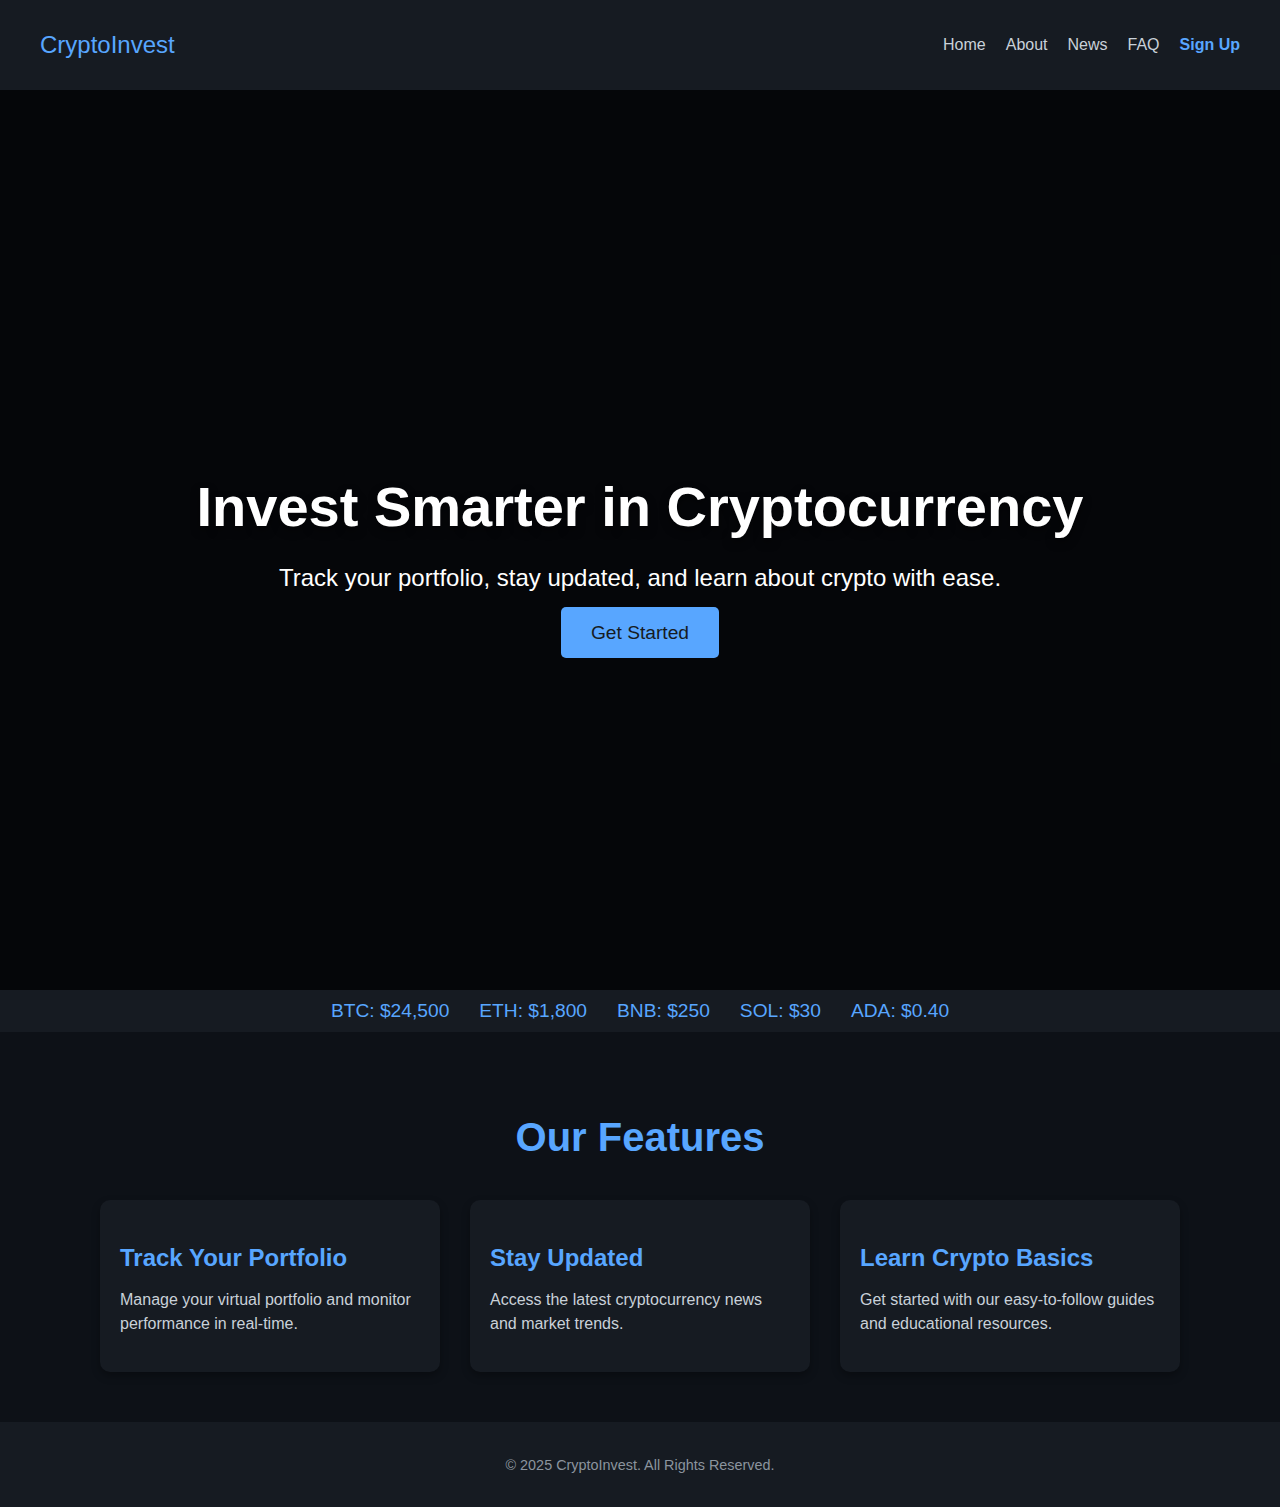
==== index.html @ 0f67bf30 "page d'acceuil design" ====
<!DOCTYPE html>
<html lang="en">
<head>
    <meta charset="UTF-8">
    <meta name="viewport" content="width=device-width, initial-scale=1.0">
    <title>Crypto Investment Platform</title>
    <link rel="stylesheet" href="assets/css/style.css">
</head>
<body>
    <!-- Header -->
    <header>
        <div class="logo">CryptoInvest</div>
        <nav>
            <ul>
                <li><a href="index.html">Home</a></li>
                <li><a href="about.html">About</a></li>
                <li><a href="news.html">News</a></li>
                <li><a href="faq.html">FAQ</a></li>
                <li><a href="login.html" class="cta">Sign Up</a></li>
            </ul>
        </nav>
    </header>

    <!-- Hero Section -->
    <section class="hero">
        <div class="hero-content">
            <h1>Invest Smarter in Cryptocurrency</h1>
            <p>Track your portfolio, stay updated, and learn about crypto with ease.</p>
            <a href="login.html" class="btn-primary">Get Started</a>
        </div>
    </section>
    
    <!-- Price Ticker -->
    <section class="price-ticker">
        <div class="ticker">
            <span>BTC: $24,500</span>
            <span>ETH: $1,800</span>
            <span>BNB: $250</span>
            <span>SOL: $30</span>
            <span>ADA: $0.40</span>
        </div>
    </section>

    <!-- Features Section -->
    <section class="features">
        <h2>Our Features</h2>
        <div class="feature-grid">
            <div class="feature">
                <h3>Track Your Portfolio</h3>
                <p>Manage your virtual portfolio and monitor performance in real-time.</p>
            </div>
            <div class="feature">
                <h3>Stay Updated</h3>
                <p>Access the latest cryptocurrency news and market trends.</p>
            </div>
            <div class="feature">
                <h3>Learn Crypto Basics</h3>
                <p>Get started with our easy-to-follow guides and educational resources.</p>
            </div>
        </div>
    </section>

    <!-- Footer -->
    <footer>
        <p>&copy; 2025 CryptoInvest. All Rights Reserved.</p>
    </footer>
</body>
</html>
---- assets/css/style.css ----
/* General Styles */
body {
    margin: 0;
    font-family: Arial, sans-serif;
    background-color: #0d1117;
    color: #c9d1d9;
}

/* Header */
header {
    display: flex;
    justify-content: space-between;
    align-items: center;
    padding: 20px 40px;
    background: #161b22;
    position: sticky;
    top: 0;
    z-index: 1000;
}

header .logo {
    font-size: 1.5em;
    color: #58a6ff;
}

header nav ul {
    list-style: none;
    display: flex;
    gap: 20px;
}

header nav ul li {
    display: inline;
}

header nav ul li a {
    text-decoration: none;
    color: #c9d1d9;
    font-size: 1rem;
    transition: color 0.3s;
}

header nav ul li a:hover,
header nav ul li a.cta {
    color: #58a6ff;
    font-weight: bold;
}

/* Hero Section */
.hero {
    display: flex;
    flex-direction: column;
    align-items: center;
    justify-content: center;
    height: 100vh; /* Prend toute la hauteur de l'écran */
    background-image: url('/assets/images/bg-hero.webp');
    background-size: cover;
    background-position: center;
    color: #ffffff;
    text-align: center;
    padding: 0 20px; /* Espacement pour éviter que le texte touche les bords */
    position: relative; /* Nécessaire pour des overlays */
}

.hero::after {
    content: '';
    position: absolute;
    top: 0;
    left: 0;
    width: 100%;
    height: 100%;
    background: rgba(0, 0, 0, 0.6); /* Overlay sombre pour rendre le texte lisible */
    z-index: 1;
}

.hero-content {
    position: relative; /* Pour que le contenu soit au-dessus de l'overlay */
    z-index: 2;
}

.hero h1 {
    font-size: 3.5rem;
    margin-bottom: 20px;
    line-height: 1.2;
    text-shadow: 0 4px 8px rgba(0, 0, 0, 0.5); /* Ajoute de la lisibilité */
}

.hero p {
    font-size: 1.5rem;
    margin-bottom: 30px;
}

.btn-primary {
    background: #58a6ff;
    color: #161b22;
    padding: 15px 30px;
    text-decoration: none;
    font-size: 1.2rem;
    border-radius: 5px;
    transition: background 0.3s;
}

.btn-primary:hover {
    background: #1f6feb;
}

/* Price Ticker */
.price-ticker {
    background: #161b22;
    padding: 10px 0;
    overflow: hidden;
}

.price-ticker .ticker {
    display: flex;
    gap: 30px;
    justify-content: center;
    animation: scroll 20s linear infinite;
    color: #58a6ff;
    font-size: 1.2rem;
}

@keyframes scroll {
    0% {
        transform: translateX(100%);
    }
    100% {
        transform: translateX(-100%);
    }
}

/* Features Section */
.features {
    background: #0d1117;
    padding: 50px 20px;
    text-align: center;
}

.features h2 {
    font-size: 2.5rem;
    margin-bottom: 40px;
    color: #58a6ff;
}

.feature-grid {
    display: flex;
    flex-wrap: wrap;
    gap: 30px;
    justify-content: center;
}

.feature {
    background: #161b22;
    padding: 20px;
    border-radius: 10px;
    width: 300px;
    text-align: left;
    box-shadow: 0 4px 8px rgba(0, 0, 0, 0.3);
}

.feature h3 {
    font-size: 1.5rem;
    margin-bottom: 10px;
    color: #58a6ff;
}

.feature p {
    font-size: 1rem;
    line-height: 1.5;
    color: #c9d1d9;
}

/* Footer */
footer {
    text-align: center;
    padding: 20px;
    background: #161b22;
    color: #8b949e;
    font-size: 0.9rem;
}
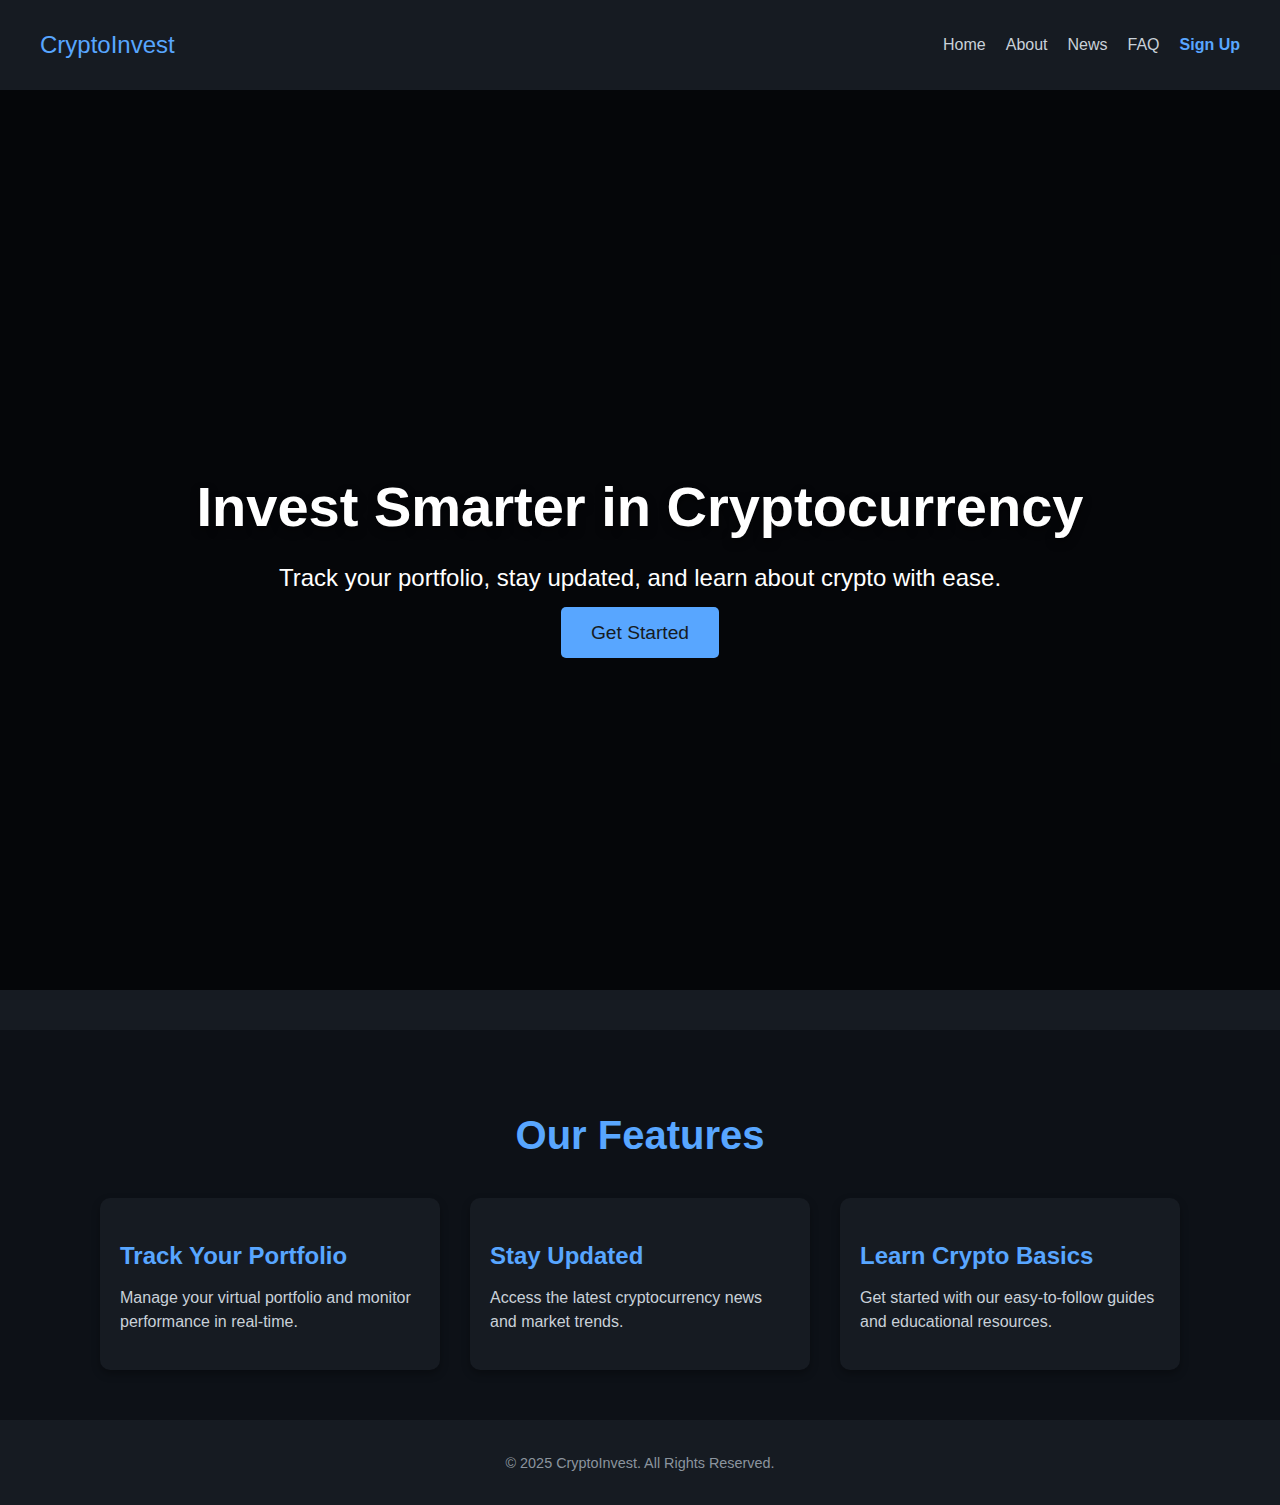
==== commit 3f7076ba: "ajout bandeau price ticker" ====
--- a/index.html
+++ b/index.html
@@ -33,13 +33,9 @@
     <!-- Price Ticker -->
     <section class="price-ticker">
         <div class="ticker">
-            <span>BTC: $24,500</span>
-            <span>ETH: $1,800</span>
-            <span>BNB: $250</span>
-            <span>SOL: $30</span>
-            <span>ADA: $0.40</span>
         </div>
     </section>
+
 
     <!-- Features Section -->
     <section class="features">
@@ -64,5 +60,6 @@
     <footer>
         <p>&copy; 2025 CryptoInvest. All Rights Reserved.</p>
     </footer>
+    <script src="assets/js/api_price_ticker.js"></script>
 </body>
 </html>
--- a/assets/css/style.css
+++ b/assets/css/style.css
@@ -107,27 +107,35 @@
 /* Price Ticker */
 .price-ticker {
     background: #161b22;
-    padding: 10px 0;
-    overflow: hidden;
-}
-
-.price-ticker .ticker {
+    overflow: hidden; /* Cache les éléments en dehors du conteneur */
+    position: relative;
+    height: 40px; /* Hauteur de la barre */
+}
+
+.ticker {
     display: flex;
     gap: 30px;
-    justify-content: center;
-    animation: scroll 20s linear infinite;
-    color: #58a6ff;
+    white-space: nowrap; /* Empêche les retours à la ligne */
+    will-change: transform; /* Optimisation des performances */
+    animation: scroll 10s linear infinite; /* Animation par défaut */
+}
+
+.ticker span {
     font-size: 1.2rem;
-}
-
+    color: #58a6ff;
+}
+
+/* Animation CSS */
 @keyframes scroll {
     0% {
-        transform: translateX(100%);
+        transform: translateX(0);
     }
     100% {
         transform: translateX(-100%);
     }
 }
+
+
 
 /* Features Section */
 .features {
@@ -178,3 +186,24 @@
     color: #8b949e;
     font-size: 0.9rem;
 }
+
+.crypto {
+    font-size: 1.2rem;
+    margin-right: 20px;
+    display: inline-block;
+    transition: color 0.3s ease, transform 0.3s ease;
+}
+
+.crypto.green {
+    color: rgb(16, 192, 16);
+    font-weight: bold;
+}
+
+.crypto.red {
+    color: rgb(238, 39, 39);
+    font-weight: bold;
+}
+
+.crypto:hover {
+    transform: scale(1.1);
+}
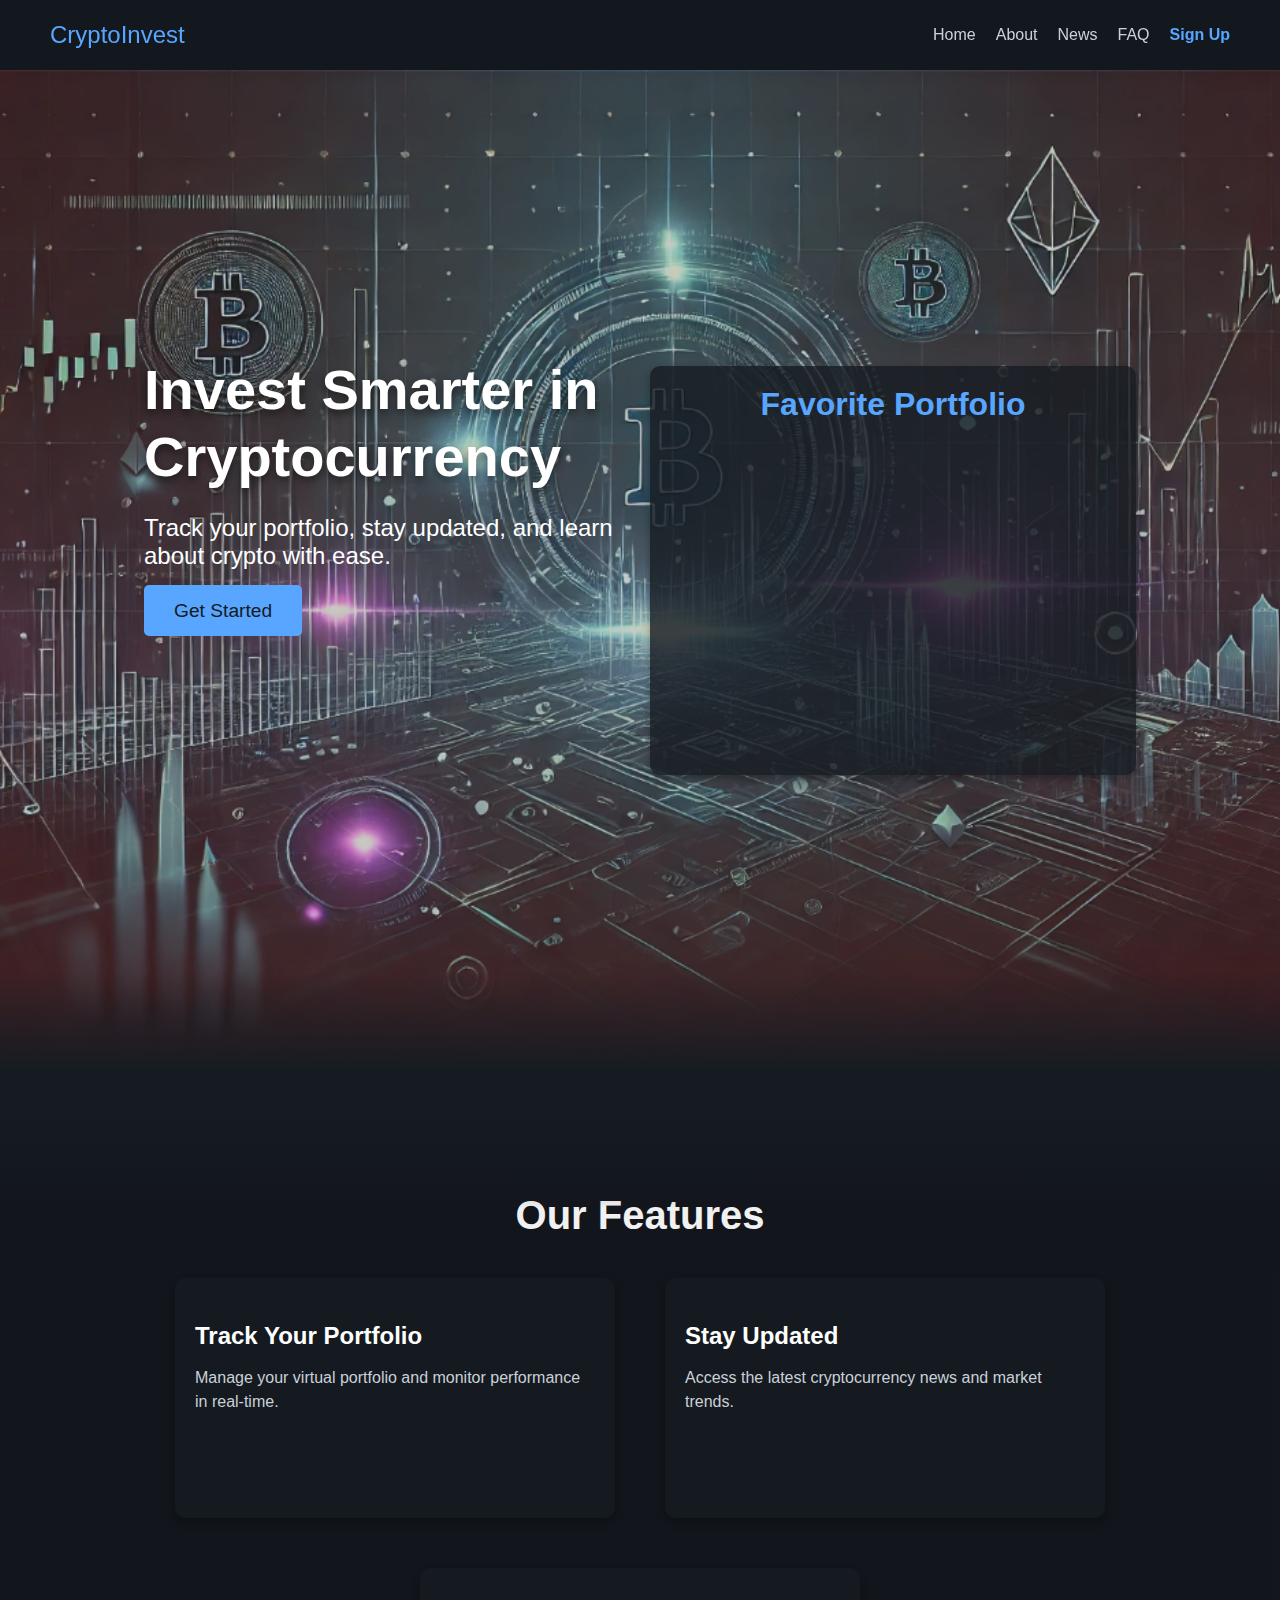
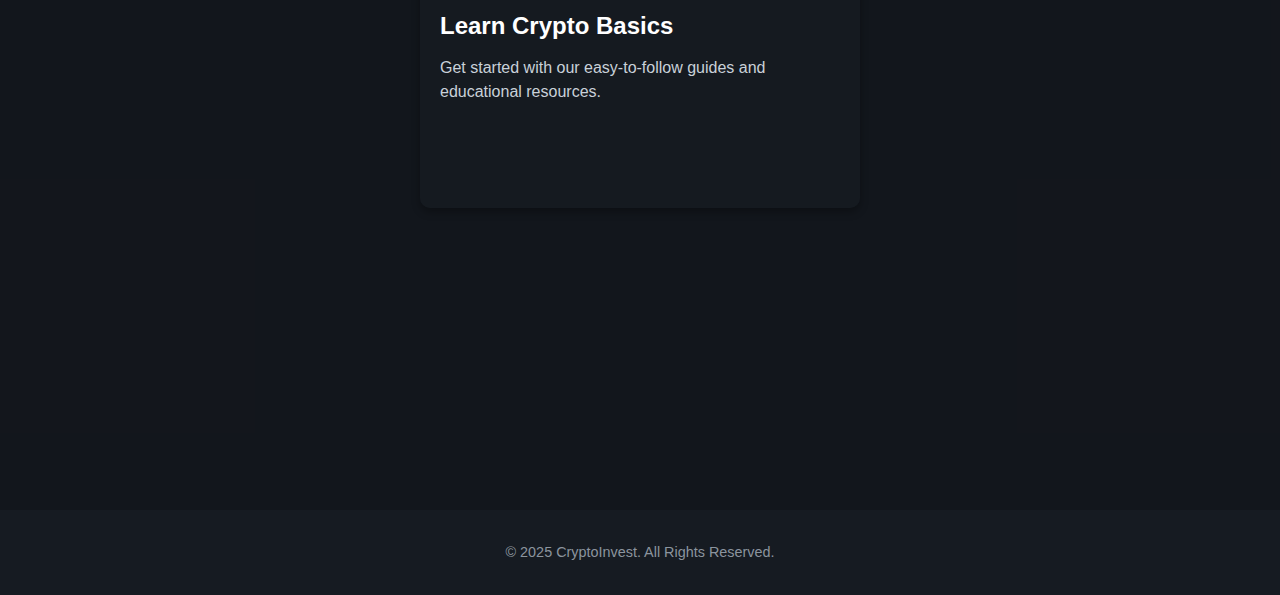
==== commit 48df049e: "ajout portfeuille acceuil" ====
--- a/index.html
+++ b/index.html
@@ -24,9 +24,20 @@
     <!-- Hero Section -->
     <section class="hero">
         <div class="hero-content">
-            <h1>Invest Smarter in Cryptocurrency</h1>
-            <p>Track your portfolio, stay updated, and learn about crypto with ease.</p>
-            <a href="login.html" class="btn-primary">Get Started</a>
+            <div class="hero-left">
+                <h1>Invest Smarter in Cryptocurrency</h1>
+                <p>Track your portfolio, stay updated, and learn about crypto with ease.</p>
+                <a href="login.html" class="btn-primary">Get Started</a>
+            </div>
+            <div class="hero-right">
+                <div class="portfolio-card">
+                    <h3>Favorite Portfolio</h3>
+                    <div class="chart-container">
+                        <!-- Placeholder for the chart -->
+                        <canvas id="portfolioChart"></canvas>
+                    </div>
+                </div>
+            </div>
         </div>
     </section>
     
--- a/assets/css/style.css
+++ b/assets/css/style.css
@@ -11,12 +11,14 @@
     display: flex;
     justify-content: space-between;
     align-items: center;
-    padding: 20px 40px;
-    background: #161b22;
+    padding: 10px 50px;
+    background: #161b22b9;
     position: sticky;
     top: 0;
     z-index: 1000;
 }
+
+
 
 header .logo {
     font-size: 1.5em;
@@ -48,33 +50,49 @@
 
 /* Hero Section */
 .hero {
-    display: flex;
-    flex-direction: column;
+    position: relative;
+    height: 100vh;
+    display: flex;
     align-items: center;
     justify-content: center;
-    height: 100vh; /* Prend toute la hauteur de l'écran */
-    background-image: url('/assets/images/bg-hero.webp');
+    background-image: url('/assets/images/bg-hero.png');
     background-size: cover;
     background-position: center;
     color: #ffffff;
-    text-align: center;
-    padding: 0 20px; /* Espacement pour éviter que le texte touche les bords */
-    position: relative; /* Nécessaire pour des overlays */
-}
-
-.hero::after {
+    padding: 50px 20px;
+}
+
+
+/* Overlay semi-transparent */
+.hero::before {
     content: '';
     position: absolute;
     top: 0;
     left: 0;
     width: 100%;
     height: 100%;
-    background: rgba(0, 0, 0, 0.6); /* Overlay sombre pour rendre le texte lisible */
+    background: rgba(54, 54, 54, 0.25); /* Noir avec transparence (0.6) */
+    z-index: 1; /* Positionne l'overlay derrière le contenu */
+}
+
+/* Smooth transition between sections */
+.hero::after {
+    content: '';
+    position: absolute;
+    bottom: -2px;
+    left: 0;
+    width: 100%;
+    height: 100px;
+    background: linear-gradient(to bottom, rgba(255, 255, 255, 0), rgba(22, 27, 34, 1));
     z-index: 1;
 }
 
+/* Contenu principal divisé en deux colonnes */
 .hero-content {
-    position: relative; /* Pour que le contenu soit au-dessus de l'overlay */
+    display: flex;
+    justify-content: space-between;
+    align-items: center;
+    width: 80%;
     z-index: 2;
 }
 
@@ -85,10 +103,28 @@
     text-shadow: 0 4px 8px rgba(0, 0, 0, 0.5); /* Ajoute de la lisibilité */
 }
 
+/* Colonne gauche */
+.hero-left {
+    flex: 1;
+    padding-right: 20px;
+    margin-top: -200px;
+}
+.hero-left h1 {
+    font-size: 3.5rem;
+    margin-bottom: 20px;
+    line-height: 1.2;
+    text-shadow: 0 4px 8px rgba(0, 0, 0, 0.5);
+}
 .hero p {
     font-size: 1.5rem;
+    margin-bottom: 10px;
+}
+
+.hero-left p {
+    font-size: 1.5rem;
     margin-bottom: 30px;
 }
+
 
 .btn-primary {
     background: #58a6ff;
@@ -104,6 +140,37 @@
     background: #1f6feb;
 }
 
+/* Colonne droite */
+.hero-right {
+    flex: 1;
+    display: flex;
+    justify-content: center;
+    align-items: center;
+}
+
+.portfolio-card {
+    background: rgba(22, 27, 34, 0.8); /* Fond semi-transparent */
+    border-radius: 10px;
+    box-shadow: 0 4px 8px rgba(0, 0, 0, 0.3);
+    padding: 20px;
+    width: 100%;
+    max-width: 600px;
+    text-align: center;
+    color: #c9d1d9;
+}
+
+.portfolio-card h3 {
+    font-size: 2rem;
+    margin-top: 0px;
+    color: #58a6ff;
+}
+
+/* Conteneur pour le graphique */
+.chart-container {
+    position: relative;
+    height: 300px;
+    width: 100%;
+}
 /* Price Ticker */
 .price-ticker {
     background: #161b22;
@@ -139,43 +206,89 @@
 
 /* Features Section */
 .features {
-    background: #0d1117;
+    position: relative;
+    min-height: 100vh;
+    background-image: url('/assets/images/bg-features.png');
+    background-size: cover;
+    background-position: center;
+    background-attachment: fixed; /* Fixe l'image lors du défilement */
+    color: #ffffff;
+    text-align: center;
     padding: 50px 20px;
-    text-align: center;
-}
+    overflow: hidden; /* Assure que rien ne dépasse */
+}
+
 
 .features h2 {
     font-size: 2.5rem;
     margin-bottom: 40px;
-    color: #58a6ff;
+    color: #ffffff;
 }
 
 .feature-grid {
     display: flex;
     flex-wrap: wrap;
-    gap: 30px;
+    gap: 50px;
     justify-content: center;
 }
 
 .feature {
-    background: #161b22;
+    background: rgba(22, 27, 34, 0.8); /* Semi-transparent box */
     padding: 20px;
     border-radius: 10px;
-    width: 300px;
+    width: 400px;
+    height: 200px;
     text-align: left;
     box-shadow: 0 4px 8px rgba(0, 0, 0, 0.3);
+    transition: transform 0.3s, box-shadow 0.3s;
+    z-index: 3; /* S'assure que les cartes sont interactives */
 }
 
 .feature h3 {
     font-size: 1.5rem;
     margin-bottom: 10px;
-    color: #58a6ff;
+    color: #ffffff;
 }
 
 .feature p {
     font-size: 1rem;
     line-height: 1.5;
     color: #c9d1d9;
+}
+
+/* Effet au survol (hover) */
+.feature:hover {
+    transform: translateY(-10px); /* Soulève légèrement l'élément */
+    box-shadow: 0 8px 16px rgba(0, 0, 0, 0.5); /* Accentue l'ombre */
+    z-index: 4; /* Met la carte au-dessus du contenu voisin si nécessaire */
+}
+
+.features::after {
+    content: '';
+    position: absolute;
+    top: -2px;
+    left: 0;
+    width: 100%;
+    height: 100px;
+    background: linear-gradient(to top, rgba(255, 255, 255, 0), rgba(22, 27, 34, 1));
+    z-index: 1; /* Place le dégradé au-dessus du voile */
+}
+
+/* Voile blanc transparent */
+.features::before {
+    content: '';
+    position: absolute;
+    top: 0;
+    left: 0;
+    width: 100%;
+    height: 100%;
+    background: rgba(80, 80, 80, 0.082); /* Blanc transparent */
+    z-index: 0; /* Place le voile derrière tout */
+}
+
+.features-content {
+    position: relative; /* S'assure que le contenu est au-dessus des pseudo-éléments */
+    z-index: 2;
 }
 
 /* Footer */
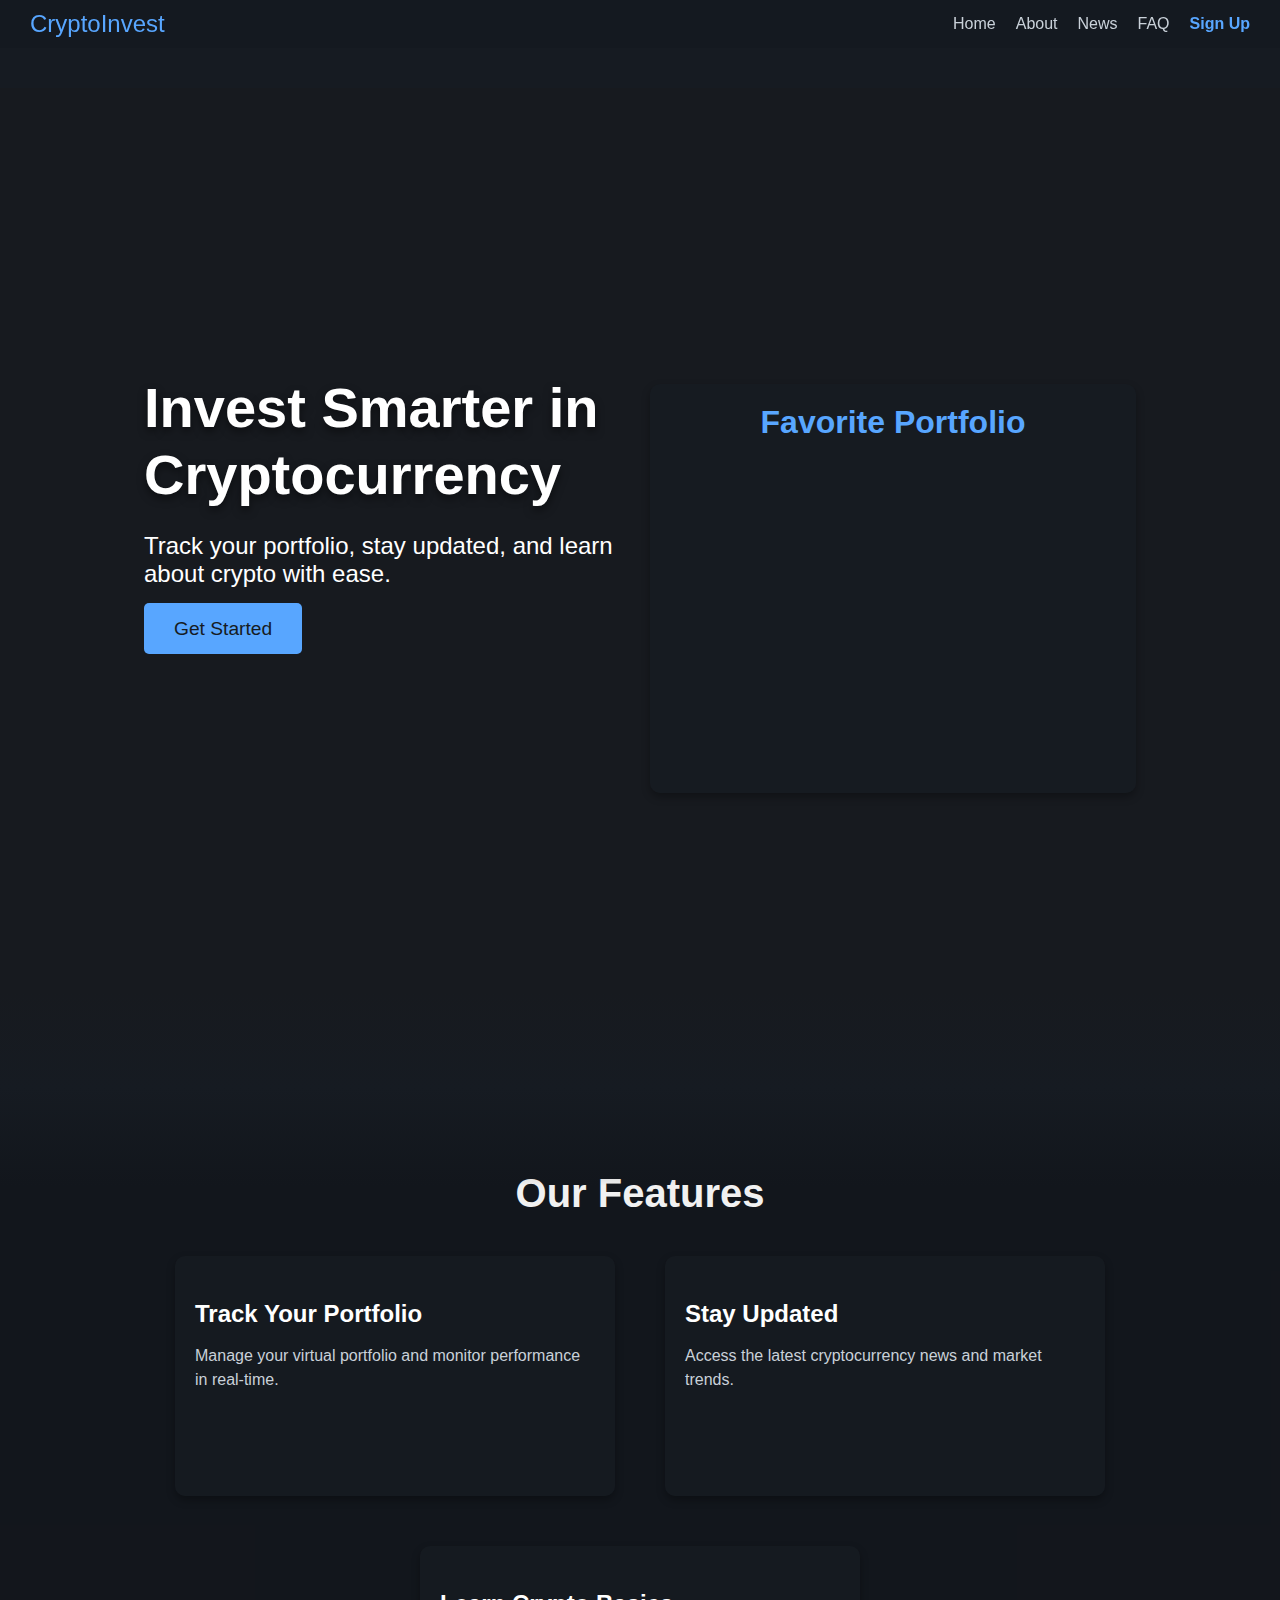
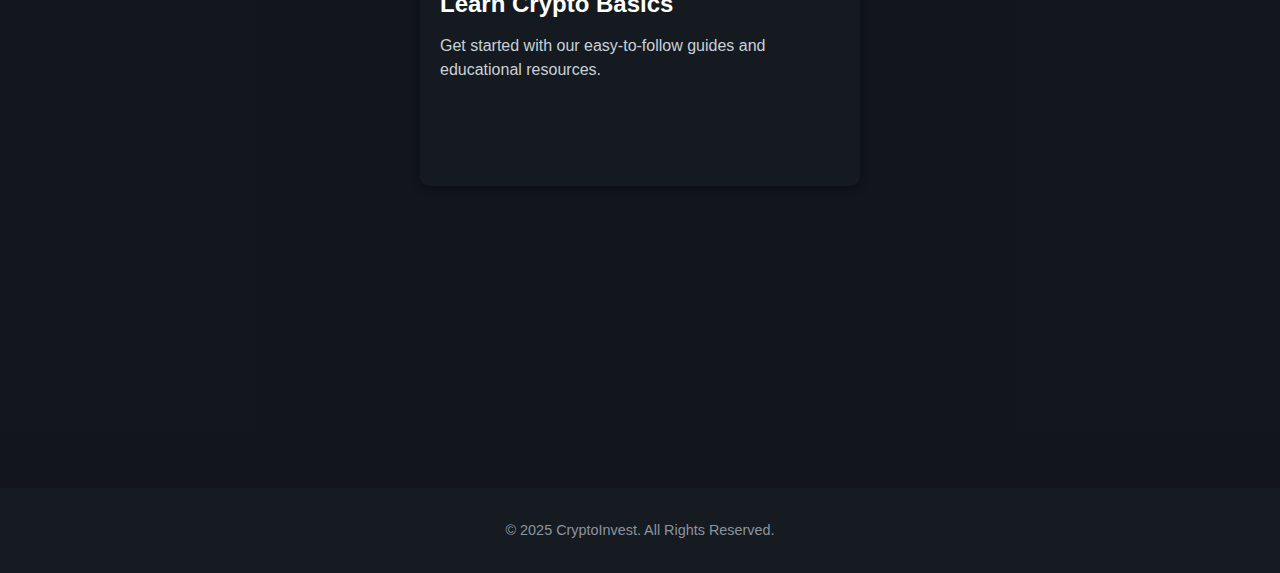
==== commit 9d1f61d8: "correction format, bg-news" ====
--- a/index.html
+++ b/index.html
@@ -9,18 +9,23 @@
 <body>
     <!-- Header -->
     <header>
-        <div class="logo">CryptoInvest</div>
-        <nav>
-            <ul>
-                <li><a href="index.html">Home</a></li>
-                <li><a href="about.html">About</a></li>
-                <li><a href="news.html">News</a></li>
-                <li><a href="faq.html">FAQ</a></li>
-                <li><a href="login.html" class="cta">Sign Up</a></li>
-            </ul>
-        </nav>
+        <div class="header-top">
+            <div class="logo">CryptoInvest</div>
+            <nav>
+                <ul>
+                    <li><a href="index.html">Home</a></li>
+                    <li><a href="about.html">About</a></li>
+                    <li><a href="news.html" class="active">News</a></li>
+                    <li><a href="faq.html">FAQ</a></li>
+                    <li><a href="login.html" class="cta">Sign Up</a></li>
+                </ul>
+            </nav>
+        </div>
+        <div class="price-ticker">
+            <div class="ticker" id="ticker_news">
+            </div>
+        </div>
     </header>
-
     <!-- Hero Section -->
     <section class="hero">
         <div class="hero-content">
@@ -42,10 +47,7 @@
     </section>
     
     <!-- Price Ticker -->
-    <section class="price-ticker">
-        <div class="ticker">
-        </div>
-    </section>
+    
 
 
     <!-- Features Section -->
--- a/assets/css/style.css
+++ b/assets/css/style.css
@@ -6,29 +6,35 @@
     color: #c9d1d9;
 }
 
-/* Header */
+/* Styles pour le header */
 header {
-    display: flex;
-    justify-content: space-between;
-    align-items: center;
-    padding: 10px 50px;
-    background: #161b22b9;
+    background: #161b22dc;
     position: sticky;
     top: 0;
     z-index: 1000;
 }
 
-
-
+/* Partie supérieure du header (logo + menu) */
+.header-top {
+    display: flex;
+    justify-content: space-between; /* Espace entre le logo et le menu */
+    align-items: center; /* Aligne les éléments verticalement */
+    padding: 10px 30px;
+}
+
+/* Logo */
 header .logo {
     font-size: 1.5em;
     color: #58a6ff;
 }
 
+/* Menu */
 header nav ul {
     list-style: none;
     display: flex;
     gap: 20px;
+    margin: 0;
+    padding: 0;
 }
 
 header nav ul li {
@@ -48,6 +54,31 @@
     font-weight: bold;
 }
 
+/* Barre des prix */
+.price-ticker {
+    background: #ffffff;
+    overflow: hidden; /* Cache les éléments hors de la barre */
+    height: 20px; /* Hauteur de la barre */
+}
+
+.ticker {
+    display: flex;
+    gap: 30px;
+    white-space: nowrap; /* Empêche le retour à la ligne */
+    animation: scroll 10s linear infinite; /* Défilement continu */
+}
+
+@keyframes scroll {
+    0% {
+        transform: translateX(0);
+    }
+    100% {
+        transform: translateX(-100%);
+    }
+}
+
+
+
 /* Hero Section */
 .hero {
     position: relative;
@@ -55,7 +86,7 @@
     display: flex;
     align-items: center;
     justify-content: center;
-    background-image: url('/assets/images/bg-hero.png');
+    background-image: url('http://localhost/php_project/Projet_Fin/projet/assets/images/bg-hero.png');
     background-size: cover;
     background-position: center;
     color: #ffffff;
@@ -177,38 +208,36 @@
     overflow: hidden; /* Cache les éléments en dehors du conteneur */
     position: relative;
     height: 40px; /* Hauteur de la barre */
+
 }
 
 .ticker {
     display: flex;
     gap: 30px;
     white-space: nowrap; /* Empêche les retours à la ligne */
-    will-change: transform; /* Optimisation des performances */
-    animation: scroll 10s linear infinite; /* Animation par défaut */
-}
+    will-change: transform; /* Optimise l'animation */
+}
+
+@keyframes scroll {
+    0% {
+        transform: translateX(0); /* Début du défilement */
+    }
+    100% {
+        transform: translateX(-50%); /* Fin après la moitié du contenu */
+    }
+}
+
 
 .ticker span {
     font-size: 1.2rem;
     color: #58a6ff;
 }
-
-/* Animation CSS */
-@keyframes scroll {
-    0% {
-        transform: translateX(0);
-    }
-    100% {
-        transform: translateX(-100%);
-    }
-}
-
-
 
 /* Features Section */
 .features {
     position: relative;
     min-height: 100vh;
-    background-image: url('/assets/images/bg-features.png');
+    background-image: url('http://localhost/php_project/Projet_Fin/projet/assets/images/bg-features.png');
     background-size: cover;
     background-position: center;
     background-attachment: fixed; /* Fixe l'image lors du défilement */
@@ -320,3 +349,167 @@
 .crypto:hover {
     transform: scale(1.1);
 }
+
+/* News Page */
+
+#ticker_news {
+    position: relative;
+}
+
+.news {
+    position: relative; /* Nécessaire pour le positionnement relatif */
+    padding: 50px 20px;
+    max-width: 1400px;
+    margin: auto;
+    text-align: center;
+    color: #c9d1d9;
+    background-image: url('http://localhost/php_project/Projet_Fin/projet/assets/images/bg-news.webp');
+    background-size: cover;
+    background-position: center;
+    z-index: 1; /* Place le conteneur au-dessus du voile */
+}
+
+.news::before {
+    content: '';
+    position: absolute;
+    top: 0;
+    left: 0;
+    width: 100%;
+    height: 100%;
+    background: rgba(32, 31, 32, 0.616); /* Noir semi-transparent */
+    z-index: -1; /* Place le voile en dessous du conteneur `.news` */
+}
+
+.news h1 {
+    font-size: 2.5rem;
+    margin-bottom: 30px;
+    color: #58a6ff;
+}
+
+/* Tabs for switching categories */
+.news-tabs {
+    display: flex;
+    justify-content: center;
+    gap: 20px;
+    margin-bottom: 30px;
+}
+
+.news-tabs .tab {
+    background: #161b22;
+    color: #ffffff;
+    border: none;
+    padding: 10px 20px;
+    border-radius: 5px;
+    cursor: pointer;
+    transition: background 0.3s ease;
+}
+
+.news-tabs .tab.active {
+    background: #58a6ff;
+    color: #161b22;
+    font-weight: bold;
+}
+
+.news-tabs .tab:hover {
+    background: #1f6feb;
+}
+
+/* Conteneur des articles */
+#news-container {
+    display: flex;
+    flex-wrap: wrap;
+    z-index: 1;
+    gap: 20px;
+    justify-content: center;
+    padding: 20px;
+    
+}
+
+/* Style des cartes */
+.news-item {
+    position: relative;
+    background: rgba(22, 27, 34, 0.9);
+    border-radius: 10px;
+    box-shadow: 0 4px 8px rgba(0, 0, 0, 0.3);
+    overflow: hidden;
+    width: 300px;
+    transition: transform 0.3s, box-shadow 0.3s;
+    z-index: 2;
+}
+
+.news-item:hover {
+    transform: translateY(-10px);
+    box-shadow: 0 8px 16px rgba(0, 0, 0, 0.5);
+}
+
+/* Image des articles */
+.news-item img {
+    width: 100%;
+    height: 200px;
+    object-fit: cover;
+    display: block;
+}
+
+/* Contenu des articles */
+.news-content {
+    padding: 15px;
+}
+
+.news-content h2 {
+    font-size: 1.2rem;
+    color: #58a6ff;
+    margin-bottom: 10px;
+    line-height: 1.4;
+   
+}
+
+.news-content p {
+    font-size: 1rem;
+    color: #c9d1d9;
+    line-height: 1.5;
+    height: 3rem;
+    overflow: hidden;
+    text-overflow: ellipsis;
+}
+
+.news-content a {
+    display: inline-block;
+    margin-top: 10px;
+    font-size: 0.9rem;
+    color: #58a6ff;
+    text-decoration: none;
+    font-weight: bold;
+}
+
+.news-content a:hover {
+    text-decoration: underline;
+}
+
+.pagination {
+    display: flex;
+    justify-content: center;
+    gap: 15px;
+    margin: 20px 0; /* Espacement entre les boutons et les articles */
+    min-width: 500px;
+}
+
+.pagination button {
+    background-color: #007BFF;
+    color: white;
+    font-size: 16px;
+    border: none;
+    border-radius: 5px;
+    padding: 10px 20px;
+    cursor: pointer;
+    transition: background-color 0.3s;
+}
+
+.pagination button:hover {
+    background-color: #0056b3;
+}
+
+.pagination button:disabled {
+    background-color: #cccccc;
+    cursor: not-allowed;
+}
+
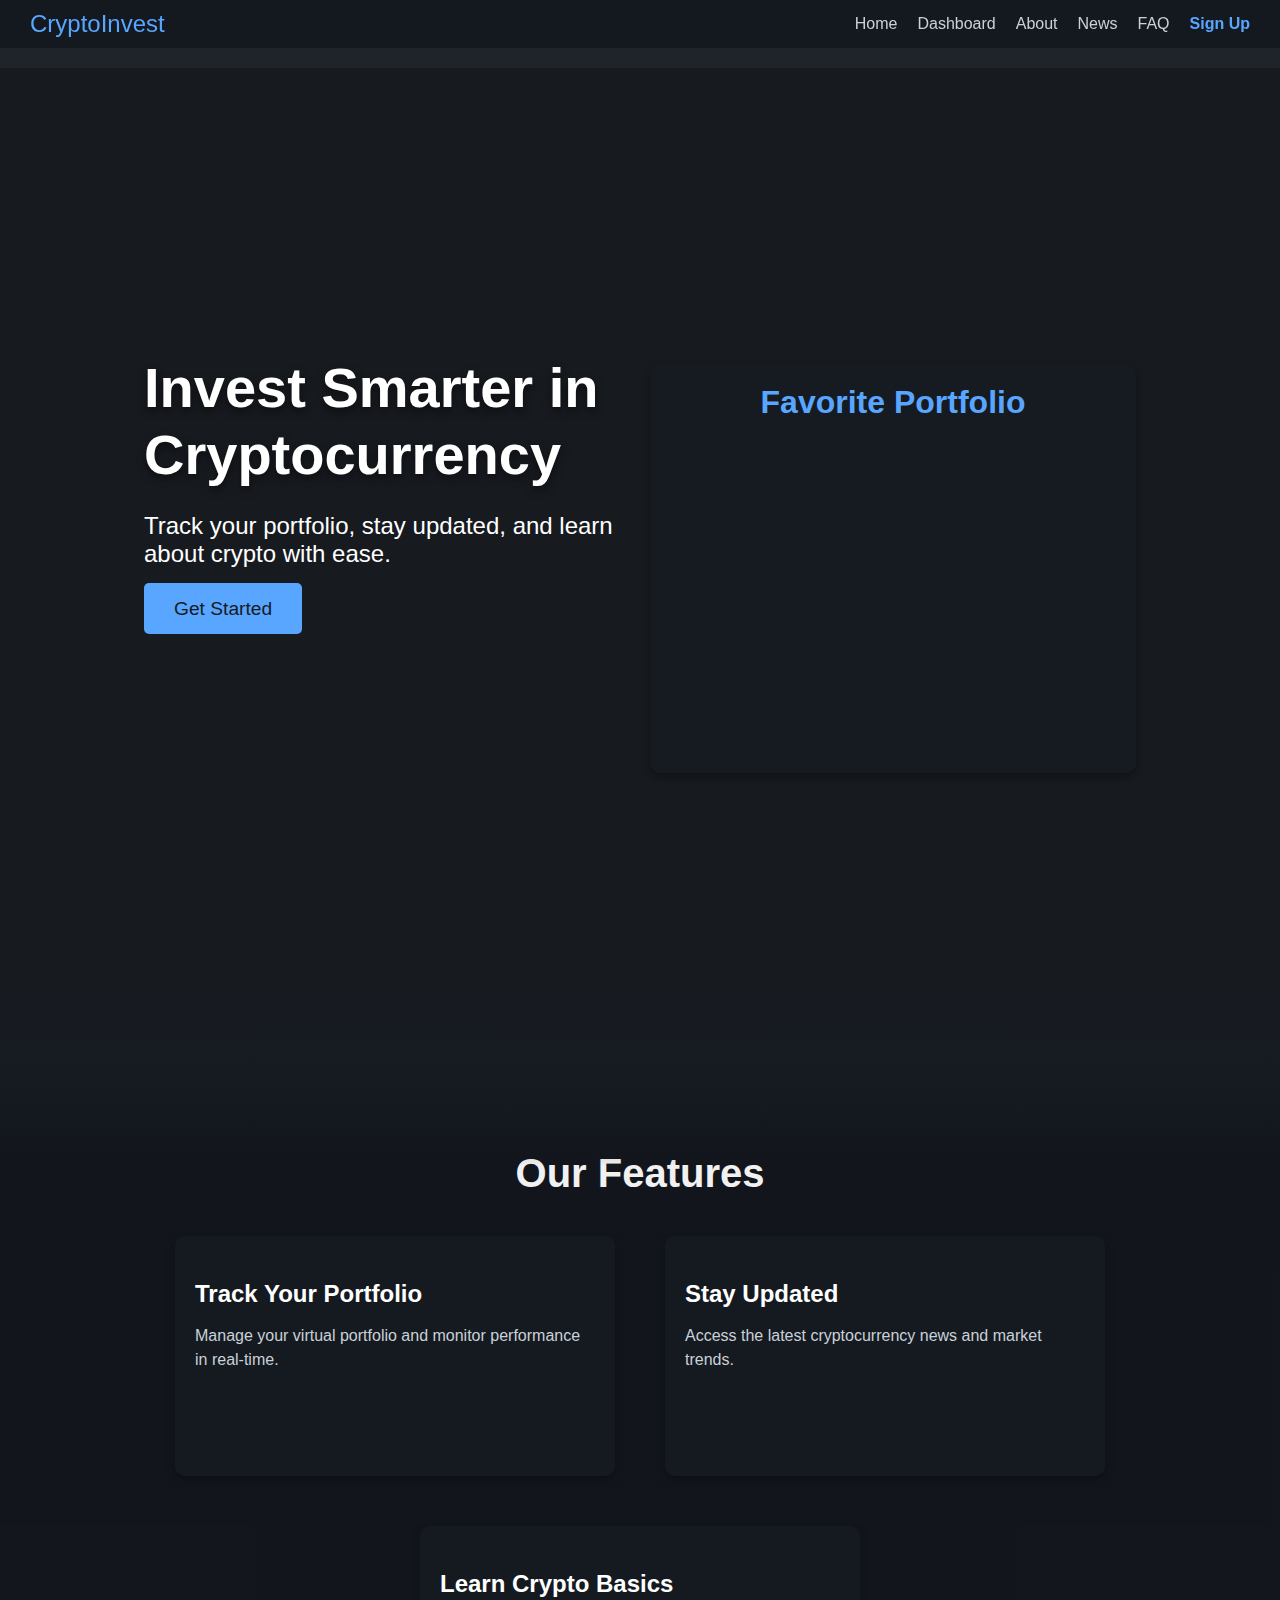
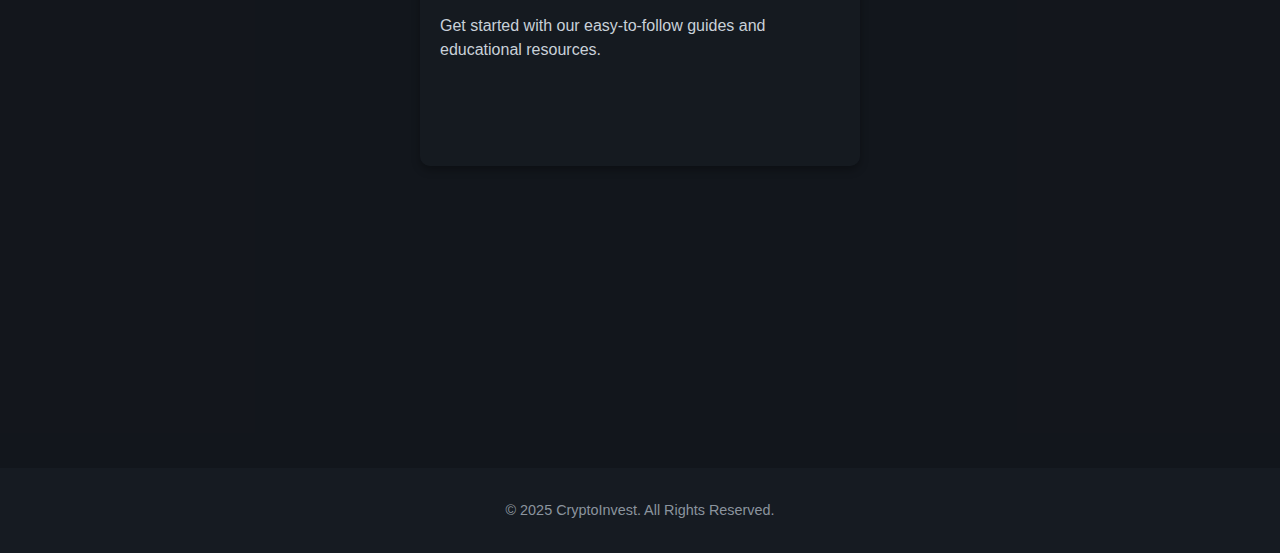
==== commit f0f818c3: "ajout dashboard, portfolio, affichage cammenbert, depuis base de donnée. prochaine etape : suppressi" ====
--- a/index.html
+++ b/index.html
@@ -14,6 +14,7 @@
             <nav>
                 <ul>
                     <li><a href="index.html">Home</a></li>
+                    <li><a href="dashboard.html">Dashboard</a></li>
                     <li><a href="about.html">About</a></li>
                     <li><a href="news.html" class="active">News</a></li>
                     <li><a href="faq.html">FAQ</a></li>
--- a/assets/css/style.css
+++ b/assets/css/style.css
@@ -56,7 +56,7 @@
 
 /* Barre des prix */
 .price-ticker {
-    background: #ffffff;
+    background: #b3b3b313;
     overflow: hidden; /* Cache les éléments hors de la barre */
     height: 20px; /* Hauteur de la barre */
 }
@@ -64,6 +64,7 @@
 .ticker {
     display: flex;
     gap: 30px;
+    margin: auto;
     white-space: nowrap; /* Empêche le retour à la ligne */
     animation: scroll 10s linear infinite; /* Défilement continu */
 }
@@ -201,36 +202,6 @@
     position: relative;
     height: 300px;
     width: 100%;
-}
-/* Price Ticker */
-.price-ticker {
-    background: #161b22;
-    overflow: hidden; /* Cache les éléments en dehors du conteneur */
-    position: relative;
-    height: 40px; /* Hauteur de la barre */
-
-}
-
-.ticker {
-    display: flex;
-    gap: 30px;
-    white-space: nowrap; /* Empêche les retours à la ligne */
-    will-change: transform; /* Optimise l'animation */
-}
-
-@keyframes scroll {
-    0% {
-        transform: translateX(0); /* Début du défilement */
-    }
-    100% {
-        transform: translateX(-50%); /* Fin après la moitié du contenu */
-    }
-}
-
-
-.ticker span {
-    font-size: 1.2rem;
-    color: #58a6ff;
 }
 
 /* Features Section */
@@ -513,3 +484,224 @@
     cursor: not-allowed;
 }
 
+.dashboard {
+    padding: 20px;
+    max-width: 1200px;
+    margin: 0 auto;
+}
+
+.welcome-section {
+    text-align: center;
+    margin-bottom: 30px;
+}
+
+.welcome-section h1 {
+    font-size: 2rem;
+    font-weight: bold;
+    color: #fff;
+}
+
+.welcome-section p {
+    font-size: 1.2rem;
+    color: #ccc;
+}
+
+.summary-section {
+    background: #1e1e2f;
+    padding: 20px;
+    border-radius: 8px;
+    box-shadow: 0 4px 10px rgba(0, 0, 0, 0.2);
+}
+
+.summary-section h2 {
+    font-size: 1.5rem;
+    color: #fff;
+    margin-bottom: 20px;
+}
+
+.summary-stats {
+    display: flex;
+    justify-content: space-between;
+    gap: 20px;
+}
+
+.stat {
+    background: #29293d;
+    padding: 15px;
+    border-radius: 8px;
+    text-align: center;
+    flex: 1;
+}
+
+.stat h3 {
+    font-size: 1rem;
+    color: #fff;
+    margin-bottom: 10px;
+}
+
+.stat p {
+    font-size: 1.2rem;
+    font-weight: bold;
+    color: #4caf50; /* Default color for positive */
+}
+
+#portfolio-change {
+    color: #4caf50; /* Green for positive change */
+}
+
+#portfolio-change.negative {
+    color: #f44336; /* Red for negative change */
+}
+
+.portfolio-section {
+    margin-top: 30px;
+    padding: 20px;
+    background: #1e1e2f;
+    border-radius: 8px;
+    box-shadow: 0 4px 10px rgba(0, 0, 0, 0.2);
+}
+
+.portfolio-section h2 {
+    font-size: 1.5rem;
+    color: #fff;
+    margin-bottom: 20px;
+}
+
+
+.crypto-table th, .crypto-table td {
+    text-align: center;
+    padding: 10px;
+    border-bottom: 1px solid #333;
+}
+
+.crypto-table th {
+    background: #29293d;
+    color: #fff;
+}
+
+.crypto-table td {
+    background: #222233;
+    color: #ccc;
+}
+
+.crypto-table td.positive {
+    color: #4caf50; /* Vert pour les gains */
+}
+
+.crypto-table td.negative {
+    color: #f44336; /* Rouge pour les pertes */
+}
+
+.tabs {
+    display: flex;
+    gap: 10px;
+    margin-bottom: 20px;
+}
+
+.tab-link {
+    padding: 10px 20px;
+    background: #29293d;
+    color: #fff;
+    border: none;
+    border-radius: 4px;
+    cursor: pointer;
+    font-size: 1rem;
+}
+
+.tab-link.active {
+    background: #4caf50;
+}
+
+.tab-content {
+    display: none;
+}
+
+.tab-content.active {
+    display: block;
+}
+
+.portfolio-content {
+    display: flex;
+    gap: 20px;
+}
+
+.portfolio-left {
+    flex: 1;
+}
+
+.portfolio-right {
+    flex: 1;
+    display: flex;
+    flex-direction: column;
+    gap: 20px;
+}
+
+.crypto-table {
+    width: 100%; /* Occupe toute la largeur */
+    border-collapse: collapse;
+    margin-bottom: 20px;
+}
+
+.portfolio-charts {
+    display: flex;
+    gap: 20px;
+    margin-top: 20px;
+}
+
+.chart-item {
+    display: flex;
+    flex-direction: column;
+    justify-content: center;
+    align-items: center;
+}
+
+.chart-btn {
+    margin: 5px;
+    padding: 10px 15px;
+    background: #29293d;
+    color: #fff;
+    border: none;
+    border-radius: 5px;
+    cursor: pointer;
+    font-size: 0.9rem;
+}
+
+.chart-btn.active {
+    background: #4caf50;
+    color: #fff;
+}
+
+.chart-btn:hover {
+    background: #3e8e41;
+}
+
+
+.portfolio-form {
+    margin-bottom: 20px;
+}
+
+.portfolio-form form {
+    display: flex;
+    gap: 10px;
+    align-items: center;
+}
+
+.portfolio-form input {
+    padding: 10px;
+    border: 1px solid #ccc;
+    border-radius: 5px;
+    flex: 1;
+}
+
+.portfolio-form button {
+    padding: 10px 20px;
+    background-color: #4caf50;
+    color: white;
+    border: none;
+    border-radius: 5px;
+    cursor: pointer;
+}
+
+.portfolio-form button:hover {
+    background-color: #45a049;
+}
